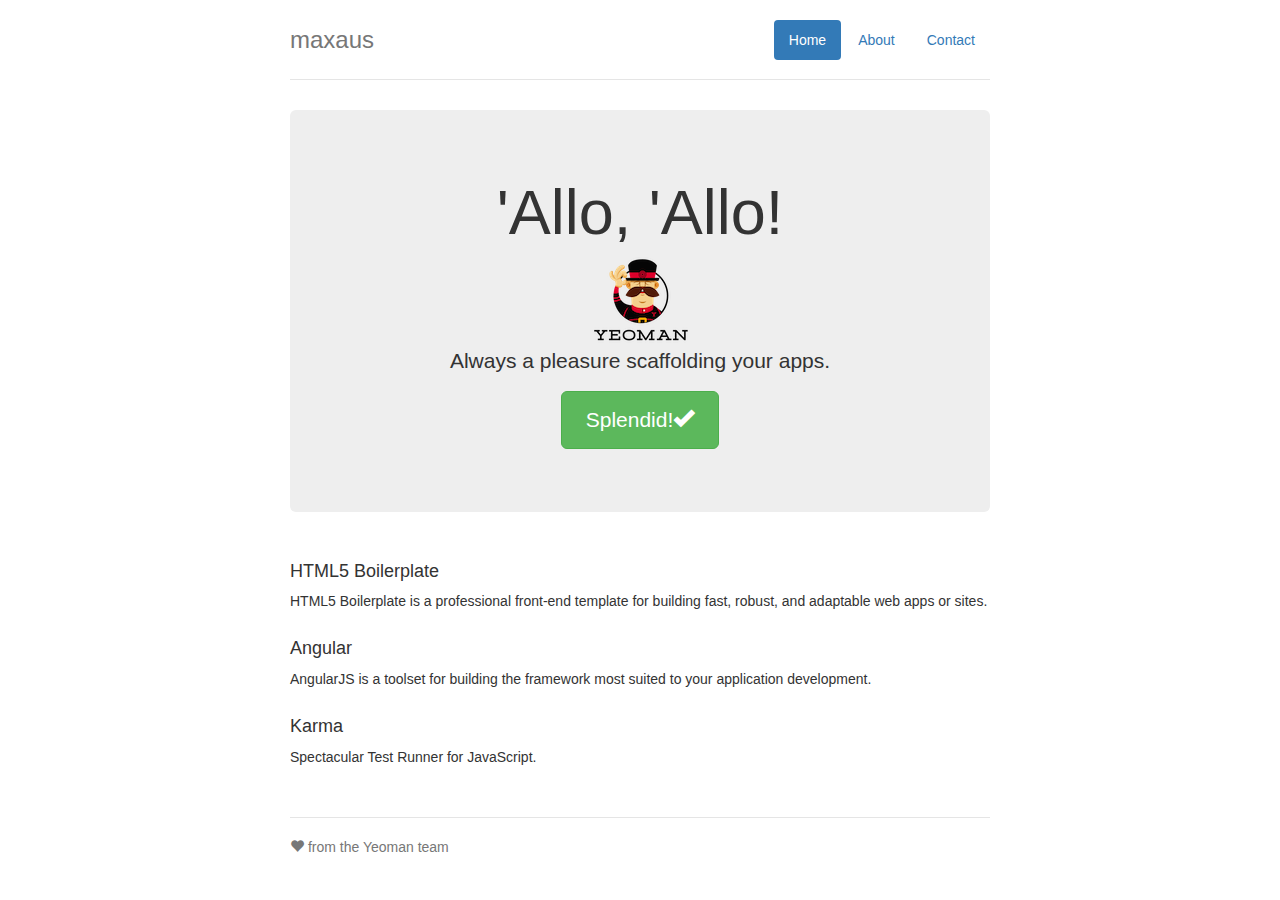
==== index.html @ c408861a "added generated files" ====
<!doctype html> <html class="no-js"> <head> <meta charset="utf-8"> <title></title> <meta name="description" content=""> <meta name="viewport" content="width=device-width"> <!-- Place favicon.ico and apple-touch-icon.png in the root directory --> <link rel="stylesheet" href="styles/main.391aead0.css">  <body ng-app="maxausApp"> <!--[if lt IE 7]>
      <p class="browsehappy">You are using an <strong>outdated</strong> browser. Please <a href="http://browsehappy.com/">upgrade your browser</a> to improve your experience.</p>
    <![endif]--> <!-- Add your site or application content here --> <div class="container"> <div class="header"> <ul class="nav nav-pills pull-right"> <li class="active"><a ng-href="#">Home</a></li> <li><a ng-href="#/about">About</a></li> <li><a ng-href="#">Contact</a></li> </ul> <h3 class="text-muted">maxaus</h3> </div> <div ng-view=""></div> <div class="footer"> <p><span class="glyphicon glyphicon-heart"></span> from the Yeoman team</p> </div> </div> <!-- Google Analytics: change UA-XXXXX-X to be your site's ID --> <script>(function(i,s,o,g,r,a,m){i['GoogleAnalyticsObject']=r;i[r]=i[r]||function(){
       (i[r].q=i[r].q||[]).push(arguments)},i[r].l=1*new Date();a=s.createElement(o),
       m=s.getElementsByTagName(o)[0];a.async=1;a.src=g;m.parentNode.insertBefore(a,m)
       })(window,document,'script','//www.google-analytics.com/analytics.js','ga');

       ga('create', 'UA-XXXXX-X');
       ga('send', 'pageview');</script> <!--[if lt IE 9]>
    <script src="scripts/oldieshim.76f279db.js"></script>
    <![endif]--> <script src="scripts/vendor.f49a759f.js"></script> <script src="scripts/scripts.320e4c55.js"></script>
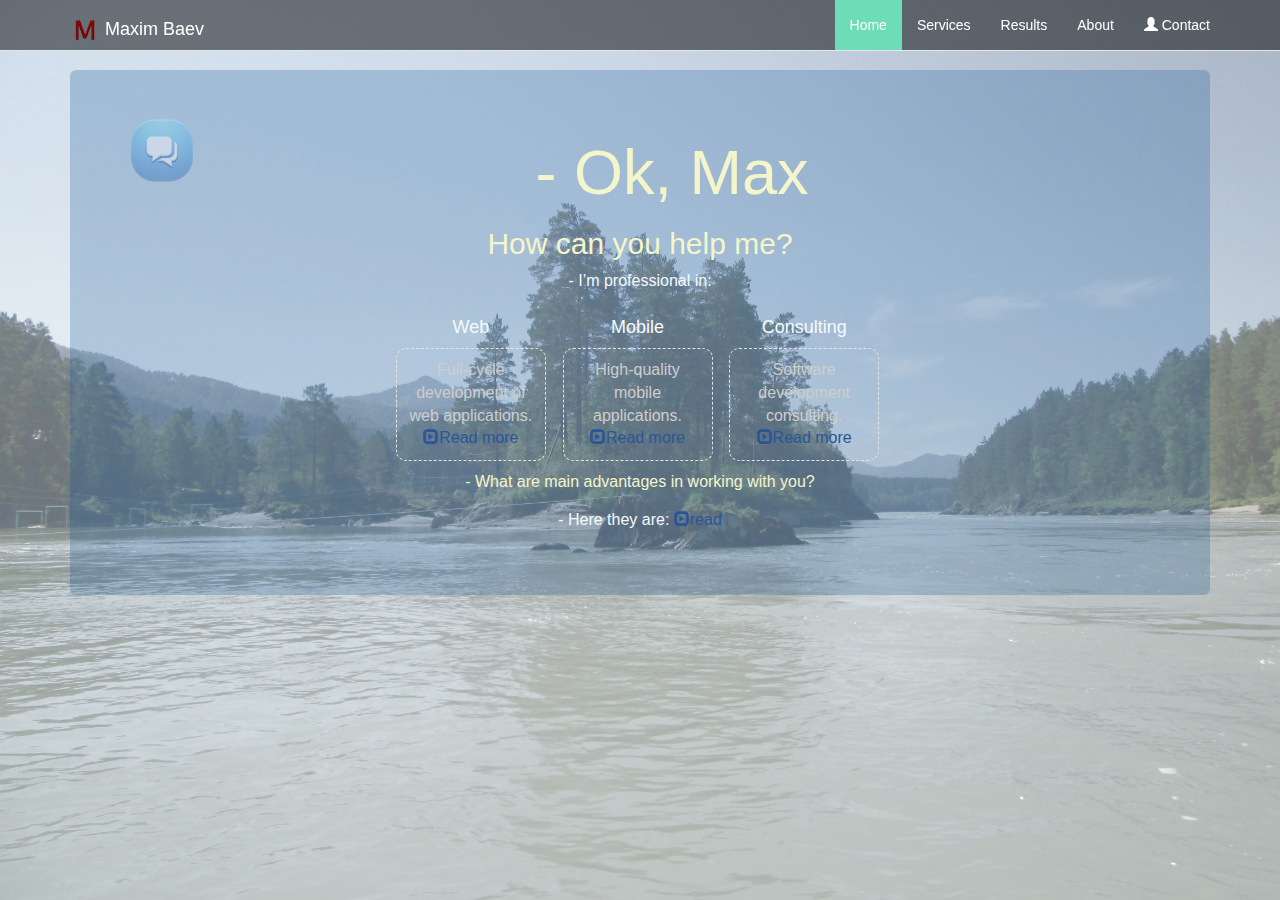
==== commit 32ada15d: "some basic content" ====
--- a/index.html
+++ b/index.html
@@ -1,6 +1,6 @@
-<!doctype html> <html class="no-js"> <head> <meta charset="utf-8"> <title></title> <meta name="description" content=""> <meta name="viewport" content="width=device-width"> <!-- Place favicon.ico and apple-touch-icon.png in the root directory --> <link rel="stylesheet" href="styles/main.391aead0.css">  <body ng-app="maxausApp"> <!--[if lt IE 7]>
+<!doctype html> <html class="no-js"> <head> <meta charset="utf-8"> <title>Maxim Baev</title> <meta name="description" content=""> <meta name="viewport" content="width=device-width"> <!-- Place favicon.ico and apple-touch-icon.png in the root directory --> <link rel="stylesheet" href="styles/main.49719df1.css">  <body ng-app="maxausApp"> <!--[if lt IE 7]>
       <p class="browsehappy">You are using an <strong>outdated</strong> browser. Please <a href="http://browsehappy.com/">upgrade your browser</a> to improve your experience.</p>
-    <![endif]--> <!-- Add your site or application content here --> <div class="container"> <div class="header"> <ul class="nav nav-pills pull-right"> <li class="active"><a ng-href="#">Home</a></li> <li><a ng-href="#/about">About</a></li> <li><a ng-href="#">Contact</a></li> </ul> <h3 class="text-muted">maxaus</h3> </div> <div ng-view=""></div> <div class="footer"> <p><span class="glyphicon glyphicon-heart"></span> from the Yeoman team</p> </div> </div> <!-- Google Analytics: change UA-XXXXX-X to be your site's ID --> <script>(function(i,s,o,g,r,a,m){i['GoogleAnalyticsObject']=r;i[r]=i[r]||function(){
+    <![endif]--> <div class="navbar navbar-default navbar-fixed-top" role="navigation"> <div class="container"> <div class="navbar-header"> <button type="button" class="navbar-toggle" data-toggle="collapse" data-target=".navbar-collapse"> <span class="sr-only">Toggle navigation</span> <span class="icon-bar"></span> <span class="icon-bar"></span> <span class="icon-bar"></span> </button> <a class="navbar-brand" ng-href="#/"><img src="../images/m-letter.732223c9.png" width="30" height="30" style="display: inline"> Maxim Baev</a> </div> <div class="navbar-collapse collapse"> <ul class="nav navbar-nav navbar-right"> <li id="home" class="active"><a ng-href="#/">Home</a></li> <li id="services"><a ng-href="#/services">Services</a></li> <li id="results"><a ng-href="#/results">Results</a></li> <li id="about"><a ng-href="#/about">About</a></li> <li id="contact"><a ng-href="#/contact"><span class="glyphicon glyphicon-user"></span> Contact</a></li> </ul> </div><!--/.nav-collapse --> </div> </div> <!-- Add your site or application content here --> <div class="container"> <div ng-view=""></div> </div> <!--<div class="footer">--> <!--<a href="http://angel.co/maxim-baev" target="_blank"><img src="../images/licon_angel.a1d959c3.png"/><span class="text-muted">Maxim Baev</span></a>&nbsp; &copy; 2015--> <!--</div>--> <!-- Google Analytics: change UA-XXXXX-X to be your site's ID --> <script>(function(i,s,o,g,r,a,m){i['GoogleAnalyticsObject']=r;i[r]=i[r]||function(){
        (i[r].q=i[r].q||[]).push(arguments)},i[r].l=1*new Date();a=s.createElement(o),
        m=s.getElementsByTagName(o)[0];a.async=1;a.src=g;m.parentNode.insertBefore(a,m)
        })(window,document,'script','//www.google-analytics.com/analytics.js','ga');
@@ -8,4 +8,4 @@
        ga('create', 'UA-XXXXX-X');
        ga('send', 'pageview');</script> <!--[if lt IE 9]>
     <script src="scripts/oldieshim.76f279db.js"></script>
-    <![endif]--> <script src="scripts/vendor.f49a759f.js"></script> <script src="scripts/scripts.320e4c55.js"></script>  +    <![endif]--> <script src="scripts/vendor.f49a759f.js"></script> <script src="scripts/scripts.7e775c8a.js"></script>  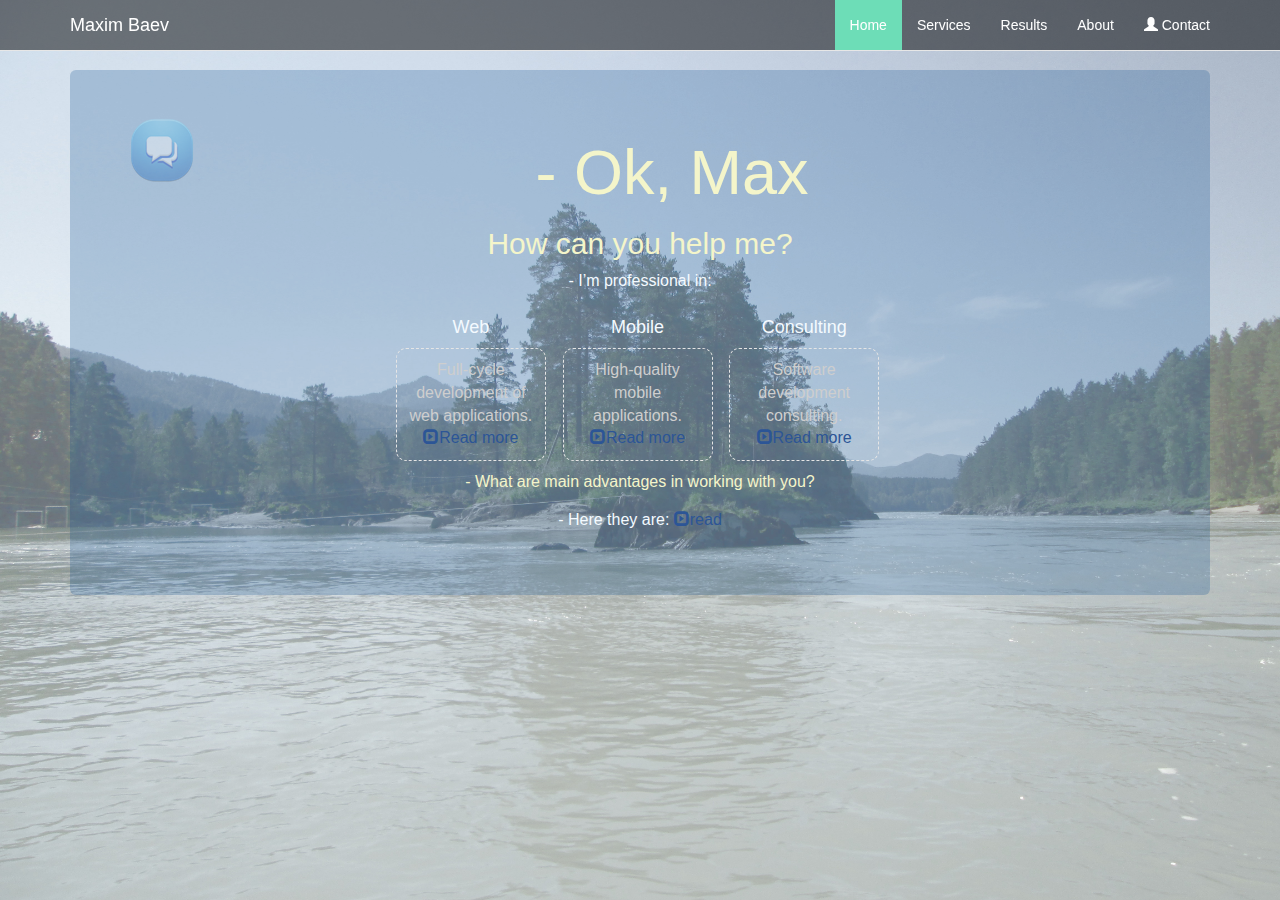
==== commit cdcc719d: "some basic content" ====
--- a/index.html
+++ b/index.html
@@ -1,6 +1,6 @@
 <!doctype html> <html class="no-js"> <head> <meta charset="utf-8"> <title>Maxim Baev</title> <meta name="description" content=""> <meta name="viewport" content="width=device-width"> <!-- Place favicon.ico and apple-touch-icon.png in the root directory --> <link rel="stylesheet" href="styles/main.49719df1.css">  <body ng-app="maxausApp"> <!--[if lt IE 7]>
       <p class="browsehappy">You are using an <strong>outdated</strong> browser. Please <a href="http://browsehappy.com/">upgrade your browser</a> to improve your experience.</p>
-    <![endif]--> <div class="navbar navbar-default navbar-fixed-top" role="navigation"> <div class="container"> <div class="navbar-header"> <button type="button" class="navbar-toggle" data-toggle="collapse" data-target=".navbar-collapse"> <span class="sr-only">Toggle navigation</span> <span class="icon-bar"></span> <span class="icon-bar"></span> <span class="icon-bar"></span> </button> <a class="navbar-brand" ng-href="#/"><img src="../images/m-letter.732223c9.png" width="30" height="30" style="display: inline"> Maxim Baev</a> </div> <div class="navbar-collapse collapse"> <ul class="nav navbar-nav navbar-right"> <li id="home" class="active"><a ng-href="#/">Home</a></li> <li id="services"><a ng-href="#/services">Services</a></li> <li id="results"><a ng-href="#/results">Results</a></li> <li id="about"><a ng-href="#/about">About</a></li> <li id="contact"><a ng-href="#/contact"><span class="glyphicon glyphicon-user"></span> Contact</a></li> </ul> </div><!--/.nav-collapse --> </div> </div> <!-- Add your site or application content here --> <div class="container"> <div ng-view=""></div> </div> <!--<div class="footer">--> <!--<a href="http://angel.co/maxim-baev" target="_blank"><img src="../images/licon_angel.a1d959c3.png"/><span class="text-muted">Maxim Baev</span></a>&nbsp; &copy; 2015--> <!--</div>--> <!-- Google Analytics: change UA-XXXXX-X to be your site's ID --> <script>(function(i,s,o,g,r,a,m){i['GoogleAnalyticsObject']=r;i[r]=i[r]||function(){
+    <![endif]--> <div class="navbar navbar-default navbar-fixed-top" role="navigation"> <div class="container"> <div class="navbar-header"> <button type="button" class="navbar-toggle" data-toggle="collapse" data-target=".navbar-collapse"> <span class="sr-only">Toggle navigation</span> <span class="icon-bar"></span> <span class="icon-bar"></span> <span class="icon-bar"></span> </button> <a class="navbar-brand" ng-href="#/">Maxim Baev</a> </div> <div class="navbar-collapse collapse"> <ul class="nav navbar-nav navbar-right"> <li id="home" class="active"><a ng-href="#/">Home</a></li> <li id="services"><a ng-href="#/services">Services</a></li> <li id="results"><a ng-href="#/results">Results</a></li> <li id="about"><a ng-href="#/about">About</a></li> <li id="contact"><a ng-href="#/contact"><span class="glyphicon glyphicon-user"></span> Contact</a></li> </ul> </div><!--/.nav-collapse --> </div> </div> <!-- Add your site or application content here --> <div class="container"> <div ng-view=""></div> </div> <!--<div class="footer">--> <!--<a href="http://angel.co/maxim-baev" target="_blank"><img src="../images/licon_angel.a1d959c3.png"/><span class="text-muted">Maxim Baev</span></a>&nbsp; &copy; 2015--> <!--</div>--> <!-- Google Analytics: change UA-XXXXX-X to be your site's ID --> <script>(function(i,s,o,g,r,a,m){i['GoogleAnalyticsObject']=r;i[r]=i[r]||function(){
        (i[r].q=i[r].q||[]).push(arguments)},i[r].l=1*new Date();a=s.createElement(o),
        m=s.getElementsByTagName(o)[0];a.async=1;a.src=g;m.parentNode.insertBefore(a,m)
        })(window,document,'script','//www.google-analytics.com/analytics.js','ga');
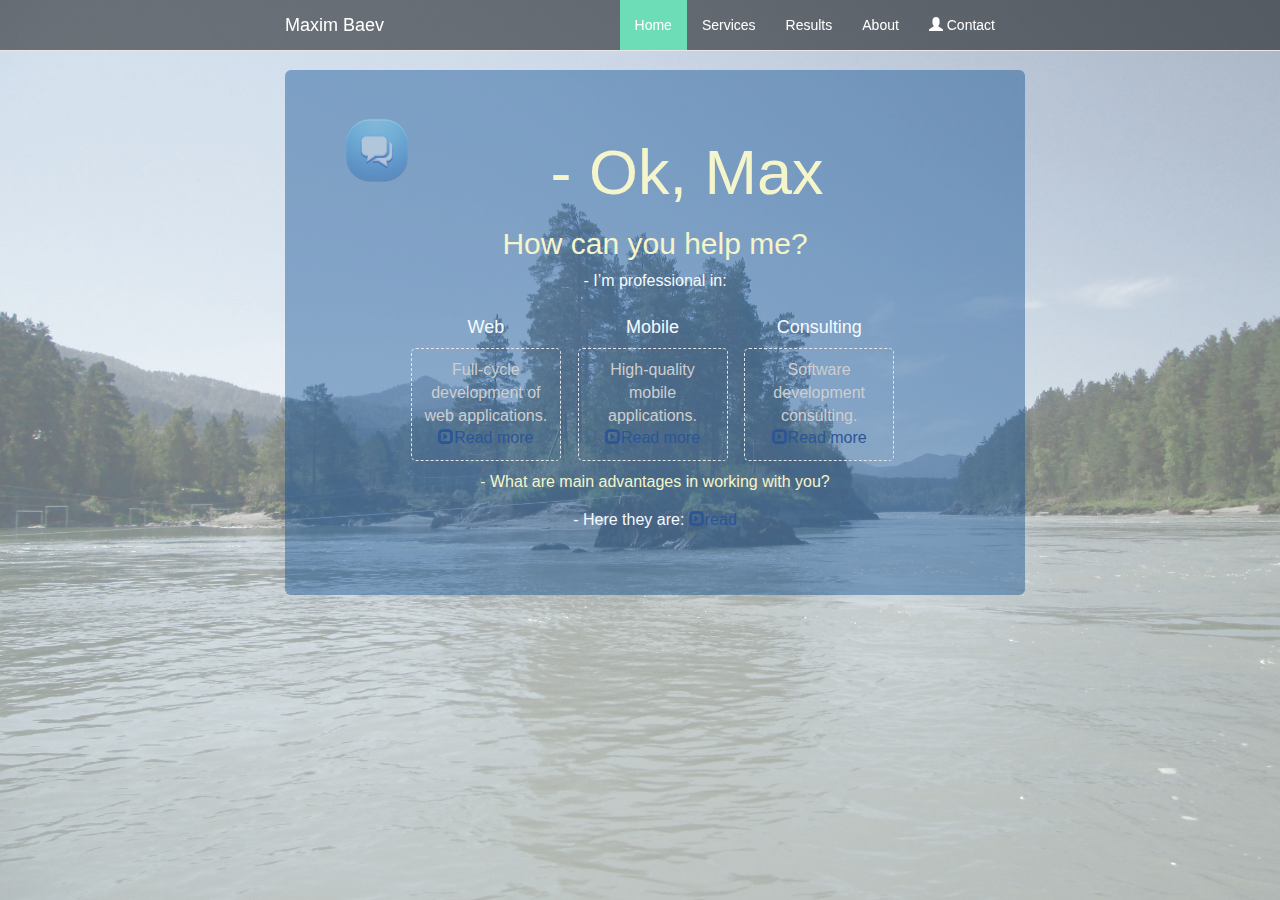
==== commit dcfb13ee: "Updated portfolio, about and contact sections." ====
--- a/index.html
+++ b/index.html
@@ -1,4 +1,4 @@
-<!doctype html> <html class="no-js"> <head> <meta charset="utf-8"> <title>Maxim Baev</title> <meta name="description" content=""> <meta name="viewport" content="width=device-width"> <!-- Place favicon.ico and apple-touch-icon.png in the root directory --> <link rel="stylesheet" href="styles/main.49719df1.css">  <body ng-app="maxausApp"> <!--[if lt IE 7]>
+<!doctype html> <html class="no-js"> <head> <meta charset="utf-8"> <title>Maxim Baev</title> <meta name="description" content=""> <meta name="viewport" content="width=device-width"> <!-- Place favicon.ico and apple-touch-icon.png in the root directory --> <link rel="stylesheet" href="styles/vendor.a3f8d760.css"> <link rel="stylesheet" href="styles/main.0761ff46.css">  <body ng-app="maxausApp"> <!--[if lt IE 7]>
       <p class="browsehappy">You are using an <strong>outdated</strong> browser. Please <a href="http://browsehappy.com/">upgrade your browser</a> to improve your experience.</p>
     <![endif]--> <div class="navbar navbar-default navbar-fixed-top" role="navigation"> <div class="container"> <div class="navbar-header"> <button type="button" class="navbar-toggle" data-toggle="collapse" data-target=".navbar-collapse"> <span class="sr-only">Toggle navigation</span> <span class="icon-bar"></span> <span class="icon-bar"></span> <span class="icon-bar"></span> </button> <a class="navbar-brand" ng-href="#/">Maxim Baev</a> </div> <div class="navbar-collapse collapse"> <ul class="nav navbar-nav navbar-right"> <li id="home" class="active"><a ng-href="#/">Home</a></li> <li id="services"><a ng-href="#/services">Services</a></li> <li id="results"><a ng-href="#/results">Results</a></li> <li id="about"><a ng-href="#/about">About</a></li> <li id="contact"><a ng-href="#/contact"><span class="glyphicon glyphicon-user"></span> Contact</a></li> </ul> </div><!--/.nav-collapse --> </div> </div> <!-- Add your site or application content here --> <div class="container"> <div ng-view=""></div> </div> <!--<div class="footer">--> <!--<a href="http://angel.co/maxim-baev" target="_blank"><img src="../images/licon_angel.a1d959c3.png"/><span class="text-muted">Maxim Baev</span></a>&nbsp; &copy; 2015--> <!--</div>--> <!-- Google Analytics: change UA-XXXXX-X to be your site's ID --> <script>(function(i,s,o,g,r,a,m){i['GoogleAnalyticsObject']=r;i[r]=i[r]||function(){
        (i[r].q=i[r].q||[]).push(arguments)},i[r].l=1*new Date();a=s.createElement(o),
@@ -8,4 +8,4 @@
        ga('create', 'UA-XXXXX-X');
        ga('send', 'pageview');</script> <!--[if lt IE 9]>
     <script src="scripts/oldieshim.76f279db.js"></script>
-    <![endif]--> <script src="scripts/vendor.f49a759f.js"></script> <script src="scripts/scripts.7e775c8a.js"></script>  +    <![endif]--> <script src="scripts/vendor.223acf9c.js"></script> <script src="scripts/scripts.927d87ab.js"></script>  --- a/styles/vendor.a3f8d760.css
+++ b/styles/vendor.a3f8d760.css
@@ -0,0 +1 @@
+input[type=range]{width:300px}ul[rn-carousel]{overflow:hidden;padding:0;white-space:nowrap;position:relative;-webkit-perspective:1000px;-ms-perspective:1000px;perspective:1000px;-ms-touch-action:pan-y;touch-action:pan-y}ul[rn-carousel]>li{color:#000;-webkit-backface-visibility:hidden;-ms-backface-visibility:hidden;backface-visibility:hidden;overflow:visible;vertical-align:top;position:absolute;left:0;right:0;white-space:normal;padding:0;margin:0;list-style-type:none;width:100%;height:100%;display:inline-block}ul[rn-carousel-buffered]>li{display:none}ul[rn-carousel-transition=hexagon]{overflow:visible}div.rn-carousel-indicator span{cursor:pointer;color:#666}div.rn-carousel-indicator span.active{color:#fff}.rn-carousel-control{-webkit-transition:opacity .2s ease-out;transition:opacity .2s ease-out;font-size:2rem;position:absolute;top:40%;opacity:.75;cursor:pointer}.rn-carousel-control:hover{opacity:1}.rn-carousel-control.rn-carousel-control-prev{left:.5em}.rn-carousel-control.rn-carousel-control-prev:before{content:"<"}.rn-carousel-control.rn-carousel-control-next{right:.5em}.rn-carousel-control.rn-carousel-control-next:before{content:">"}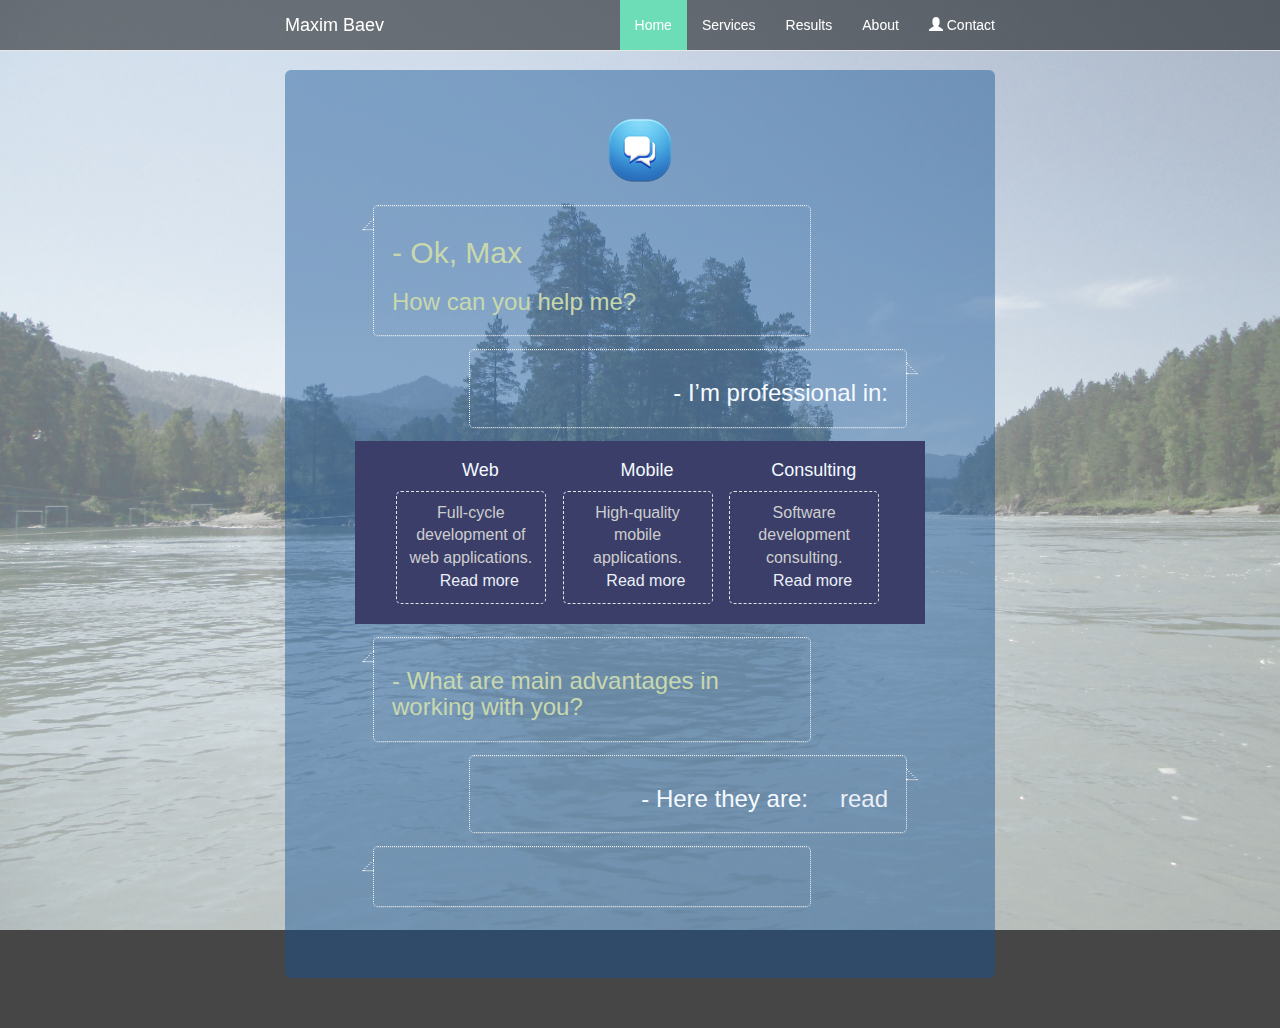
==== commit 8cc5cb25: "Updated pages and styles" ====
--- a/index.html
+++ b/index.html
@@ -1,4 +1,4 @@
-<!doctype html> <html class="no-js"> <head> <meta charset="utf-8"> <title>Maxim Baev</title> <meta name="description" content=""> <meta name="viewport" content="width=device-width"> <!-- Place favicon.ico and apple-touch-icon.png in the root directory --> <link rel="stylesheet" href="styles/vendor.a3f8d760.css"> <link rel="stylesheet" href="styles/main.0761ff46.css">  <body ng-app="maxausApp"> <!--[if lt IE 7]>
+<!doctype html> <html class="no-js"> <head> <meta charset="utf-8"> <title>Maxim Baev</title> <meta name="description" content=""> <meta name="viewport" content="width=device-width"> <!-- Place favicon.ico and apple-touch-icon.png in the root directory --> <link rel="stylesheet" href="styles/vendor.1ab8ddcb.css"> <link rel="stylesheet" href="styles/main.ff2bc9b8.css">  <body ng-app="maxausApp"> <!--[if lt IE 7]>
       <p class="browsehappy">You are using an <strong>outdated</strong> browser. Please <a href="http://browsehappy.com/">upgrade your browser</a> to improve your experience.</p>
     <![endif]--> <div class="navbar navbar-default navbar-fixed-top" role="navigation"> <div class="container"> <div class="navbar-header"> <button type="button" class="navbar-toggle" data-toggle="collapse" data-target=".navbar-collapse"> <span class="sr-only">Toggle navigation</span> <span class="icon-bar"></span> <span class="icon-bar"></span> <span class="icon-bar"></span> </button> <a class="navbar-brand" ng-href="#/">Maxim Baev</a> </div> <div class="navbar-collapse collapse"> <ul class="nav navbar-nav navbar-right"> <li id="home" class="active"><a ng-href="#/">Home</a></li> <li id="services"><a ng-href="#/services">Services</a></li> <li id="results"><a ng-href="#/results">Results</a></li> <li id="about"><a ng-href="#/about">About</a></li> <li id="contact"><a ng-href="#/contact"><span class="glyphicon glyphicon-user"></span> Contact</a></li> </ul> </div><!--/.nav-collapse --> </div> </div> <!-- Add your site or application content here --> <div class="container"> <div ng-view=""></div> </div> <!--<div class="footer">--> <!--<a href="http://angel.co/maxim-baev" target="_blank"><img src="../images/licon_angel.a1d959c3.png"/><span class="text-muted">Maxim Baev</span></a>&nbsp; &copy; 2015--> <!--</div>--> <!-- Google Analytics: change UA-XXXXX-X to be your site's ID --> <script>(function(i,s,o,g,r,a,m){i['GoogleAnalyticsObject']=r;i[r]=i[r]||function(){
        (i[r].q=i[r].q||[]).push(arguments)},i[r].l=1*new Date();a=s.createElement(o),
@@ -8,4 +8,4 @@
        ga('create', 'UA-XXXXX-X');
        ga('send', 'pageview');</script> <!--[if lt IE 9]>
     <script src="scripts/oldieshim.76f279db.js"></script>
-    <![endif]--> <script src="scripts/vendor.223acf9c.js"></script> <script src="scripts/scripts.927d87ab.js"></script>  +    <![endif]--> <script src="scripts/vendor.223acf9c.js"></script> <script src="scripts/scripts.22e98f0e.js"></script>  --- a/styles/vendor.1ab8ddcb.css
+++ b/styles/vendor.1ab8ddcb.css
@@ -0,0 +1,4 @@
+input[type=range]{width:300px}ul[rn-carousel]{overflow:hidden;padding:0;white-space:nowrap;position:relative;-webkit-perspective:1000px;-ms-perspective:1000px;perspective:1000px;-ms-touch-action:pan-y;touch-action:pan-y}ul[rn-carousel]>li{color:#000;-webkit-backface-visibility:hidden;-ms-backface-visibility:hidden;backface-visibility:hidden;overflow:visible;vertical-align:top;position:absolute;left:0;right:0;white-space:normal;padding:0;margin:0;list-style-type:none;width:100%;height:100%;display:inline-block}ul[rn-carousel-buffered]>li{display:none}ul[rn-carousel-transition=hexagon]{overflow:visible}div.rn-carousel-indicator span{cursor:pointer;color:#666}div.rn-carousel-indicator span.active{color:#fff}.rn-carousel-control{-webkit-transition:opacity .2s ease-out;transition:opacity .2s ease-out;font-size:2rem;position:absolute;top:40%;opacity:.75;cursor:pointer}.rn-carousel-control:hover{opacity:1}.rn-carousel-control.rn-carousel-control-prev{left:.5em}.rn-carousel-control.rn-carousel-control-prev:before{content:"<"}.rn-carousel-control.rn-carousel-control-next{right:.5em}.rn-carousel-control.rn-carousel-control-next:before{content:">"}/*!
+ *  Font Awesome 4.3.0 by @davegandy - http://fontawesome.io - @fontawesome
+ *  License - http://fontawesome.io/license (Font: SIL OFL 1.1, CSS: MIT License)
+ */@font-face{font-family:FontAwesome;src:url(../fonts/fontawesome-webfont.eot?v=4.3.0);src:url(../fonts/fontawesome-webfont.eot?#iefix&v=4.3.0) format('embedded-opentype'),url(../fonts/fontawesome-webfont.woff2?v=4.3.0) format('woff2'),url(../fonts/fontawesome-webfont.woff?v=4.3.0) format('woff'),url(../fonts/fontawesome-webfont.ttf?v=4.3.0) format('truetype'),url(../fonts/fontawesome-webfont.svg?v=4.3.0#fontawesomeregular) format('svg');font-weight:400;font-style:normal}.fa{display:inline-block;font:normal normal normal 14px/1 FontAwesome;font-size:inherit;text-rendering:auto;-webkit-font-smoothing:antialiased;-moz-osx-font-smoothing:grayscale;transform:translate(0,0)}.fa-lg{font-size:1.33333333em;line-height:.75em;vertical-align:-15%}.fa-2x{font-size:2em}.fa-3x{font-size:3em}.fa-4x{font-size:4em}.fa-5x{font-size:5em}.fa-fw{width:1.28571429em;text-align:center}.fa-ul{padding-left:0;margin-left:2.14285714em;list-style-type:none}.fa-ul>li{position:relative}.fa-li{position:absolute;left:-2.14285714em;width:2.14285714em;top:.14285714em;text-align:center}.fa-li.fa-lg{left:-1.85714286em}.fa-border{padding:.2em .25em .15em;border:solid .08em #eee;border-radius:.1em}.pull-right{float:right}.pull-left{float:left}.fa.pull-left{margin-right:.3em}.fa.pull-right{margin-left:.3em}.fa-spin{-webkit-animation:fa-spin 2s infinite linear;animation:fa-spin 2s infinite linear}.fa-pulse{-webkit-animation:fa-spin 1s infinite steps(8);animation:fa-spin 1s infinite steps(8)}@-webkit-keyframes fa-spin{0%{-webkit-transform:rotate(0deg);transform:rotate(0deg)}100%{-webkit-transform:rotate(359deg);transform:rotate(359deg)}}@keyframes fa-spin{0%{-webkit-transform:rotate(0deg);transform:rotate(0deg)}100%{-webkit-transform:rotate(359deg);transform:rotate(359deg)}}.fa-rotate-90{filter:progid:DXImageTransform.Microsoft.BasicImage(rotation=1);-webkit-transform:rotate(90deg);-ms-transform:rotate(90deg);transform:rotate(90deg)}.fa-rotate-180{filter:progid:DXImageTransform.Microsoft.BasicImage(rotation=2);-webkit-transform:rotate(180deg);-ms-transform:rotate(180deg);transform:rotate(180deg)}.fa-rotate-270{filter:progid:DXImageTransform.Microsoft.BasicImage(rotation=3);-webkit-transform:rotate(270deg);-ms-transform:rotate(270deg);transform:rotate(270deg)}.fa-flip-horizontal{filter:progid:DXImageTransform.Microsoft.BasicImage(rotation=0, mirror=1);-webkit-transform:scale(-1,1);-ms-transform:scale(-1,1);transform:scale(-1,1)}.fa-flip-vertical{filter:progid:DXImageTransform.Microsoft.BasicImage(rotation=2, mirror=1);-webkit-transform:scale(1,-1);-ms-transform:scale(1,-1);transform:scale(1,-1)}:root .fa-flip-horizontal,:root .fa-flip-vertical,:root .fa-rotate-180,:root .fa-rotate-270,:root .fa-rotate-90{filter:none}.fa-stack{position:relative;display:inline-block;width:2em;height:2em;line-height:2em;vertical-align:middle}.fa-stack-1x,.fa-stack-2x{position:absolute;left:0;width:100%;text-align:center}.fa-stack-1x{line-height:inherit}.fa-stack-2x{font-size:2em}.fa-inverse{color:#fff}.fa-glass:before{content:"\f000"}.fa-music:before{content:"\f001"}.fa-search:before{content:"\f002"}.fa-envelope-o:before{content:"\f003"}.fa-heart:before{content:"\f004"}.fa-star:before{content:"\f005"}.fa-star-o:before{content:"\f006"}.fa-user:before{content:"\f007"}.fa-film:before{content:"\f008"}.fa-th-large:before{content:"\f009"}.fa-th:before{content:"\f00a"}.fa-th-list:before{content:"\f00b"}.fa-check:before{content:"\f00c"}.fa-close:before,.fa-remove:before,.fa-times:before{content:"\f00d"}.fa-search-plus:before{content:"\f00e"}.fa-search-minus:before{content:"\f010"}.fa-power-off:before{content:"\f011"}.fa-signal:before{content:"\f012"}.fa-cog:before,.fa-gear:before{content:"\f013"}.fa-trash-o:before{content:"\f014"}.fa-home:before{content:"\f015"}.fa-file-o:before{content:"\f016"}.fa-clock-o:before{content:"\f017"}.fa-road:before{content:"\f018"}.fa-download:before{content:"\f019"}.fa-arrow-circle-o-down:before{content:"\f01a"}.fa-arrow-circle-o-up:before{content:"\f01b"}.fa-inbox:before{content:"\f01c"}.fa-play-circle-o:before{content:"\f01d"}.fa-repeat:before,.fa-rotate-right:before{content:"\f01e"}.fa-refresh:before{content:"\f021"}.fa-list-alt:before{content:"\f022"}.fa-lock:before{content:"\f023"}.fa-flag:before{content:"\f024"}.fa-headphones:before{content:"\f025"}.fa-volume-off:before{content:"\f026"}.fa-volume-down:before{content:"\f027"}.fa-volume-up:before{content:"\f028"}.fa-qrcode:before{content:"\f029"}.fa-barcode:before{content:"\f02a"}.fa-tag:before{content:"\f02b"}.fa-tags:before{content:"\f02c"}.fa-book:before{content:"\f02d"}.fa-bookmark:before{content:"\f02e"}.fa-print:before{content:"\f02f"}.fa-camera:before{content:"\f030"}.fa-font:before{content:"\f031"}.fa-bold:before{content:"\f032"}.fa-italic:before{content:"\f033"}.fa-text-height:before{content:"\f034"}.fa-text-width:before{content:"\f035"}.fa-align-left:before{content:"\f036"}.fa-align-center:before{content:"\f037"}.fa-align-right:before{content:"\f038"}.fa-align-justify:before{content:"\f039"}.fa-list:before{content:"\f03a"}.fa-dedent:before,.fa-outdent:before{content:"\f03b"}.fa-indent:before{content:"\f03c"}.fa-video-camera:before{content:"\f03d"}.fa-image:before,.fa-photo:before,.fa-picture-o:before{content:"\f03e"}.fa-pencil:before{content:"\f040"}.fa-map-marker:before{content:"\f041"}.fa-adjust:before{content:"\f042"}.fa-tint:before{content:"\f043"}.fa-edit:before,.fa-pencil-square-o:before{content:"\f044"}.fa-share-square-o:before{content:"\f045"}.fa-check-square-o:before{content:"\f046"}.fa-arrows:before{content:"\f047"}.fa-step-backward:before{content:"\f048"}.fa-fast-backward:before{content:"\f049"}.fa-backward:before{content:"\f04a"}.fa-play:before{content:"\f04b"}.fa-pause:before{content:"\f04c"}.fa-stop:before{content:"\f04d"}.fa-forward:before{content:"\f04e"}.fa-fast-forward:before{content:"\f050"}.fa-step-forward:before{content:"\f051"}.fa-eject:before{content:"\f052"}.fa-chevron-left:before{content:"\f053"}.fa-chevron-right:before{content:"\f054"}.fa-plus-circle:before{content:"\f055"}.fa-minus-circle:before{content:"\f056"}.fa-times-circle:before{content:"\f057"}.fa-check-circle:before{content:"\f058"}.fa-question-circle:before{content:"\f059"}.fa-info-circle:before{content:"\f05a"}.fa-crosshairs:before{content:"\f05b"}.fa-times-circle-o:before{content:"\f05c"}.fa-check-circle-o:before{content:"\f05d"}.fa-ban:before{content:"\f05e"}.fa-arrow-left:before{content:"\f060"}.fa-arrow-right:before{content:"\f061"}.fa-arrow-up:before{content:"\f062"}.fa-arrow-down:before{content:"\f063"}.fa-mail-forward:before,.fa-share:before{content:"\f064"}.fa-expand:before{content:"\f065"}.fa-compress:before{content:"\f066"}.fa-plus:before{content:"\f067"}.fa-minus:before{content:"\f068"}.fa-asterisk:before{content:"\f069"}.fa-exclamation-circle:before{content:"\f06a"}.fa-gift:before{content:"\f06b"}.fa-leaf:before{content:"\f06c"}.fa-fire:before{content:"\f06d"}.fa-eye:before{content:"\f06e"}.fa-eye-slash:before{content:"\f070"}.fa-exclamation-triangle:before,.fa-warning:before{content:"\f071"}.fa-plane:before{content:"\f072"}.fa-calendar:before{content:"\f073"}.fa-random:before{content:"\f074"}.fa-comment:before{content:"\f075"}.fa-magnet:before{content:"\f076"}.fa-chevron-up:before{content:"\f077"}.fa-chevron-down:before{content:"\f078"}.fa-retweet:before{content:"\f079"}.fa-shopping-cart:before{content:"\f07a"}.fa-folder:before{content:"\f07b"}.fa-folder-open:before{content:"\f07c"}.fa-arrows-v:before{content:"\f07d"}.fa-arrows-h:before{content:"\f07e"}.fa-bar-chart-o:before,.fa-bar-chart:before{content:"\f080"}.fa-twitter-square:before{content:"\f081"}.fa-facebook-square:before{content:"\f082"}.fa-camera-retro:before{content:"\f083"}.fa-key:before{content:"\f084"}.fa-cogs:before,.fa-gears:before{content:"\f085"}.fa-comments:before{content:"\f086"}.fa-thumbs-o-up:before{content:"\f087"}.fa-thumbs-o-down:before{content:"\f088"}.fa-star-half:before{content:"\f089"}.fa-heart-o:before{content:"\f08a"}.fa-sign-out:before{content:"\f08b"}.fa-linkedin-square:before{content:"\f08c"}.fa-thumb-tack:before{content:"\f08d"}.fa-external-link:before{content:"\f08e"}.fa-sign-in:before{content:"\f090"}.fa-trophy:before{content:"\f091"}.fa-github-square:before{content:"\f092"}.fa-upload:before{content:"\f093"}.fa-lemon-o:before{content:"\f094"}.fa-phone:before{content:"\f095"}.fa-square-o:before{content:"\f096"}.fa-bookmark-o:before{content:"\f097"}.fa-phone-square:before{content:"\f098"}.fa-twitter:before{content:"\f099"}.fa-facebook-f:before,.fa-facebook:before{content:"\f09a"}.fa-github:before{content:"\f09b"}.fa-unlock:before{content:"\f09c"}.fa-credit-card:before{content:"\f09d"}.fa-rss:before{content:"\f09e"}.fa-hdd-o:before{content:"\f0a0"}.fa-bullhorn:before{content:"\f0a1"}.fa-bell:before{content:"\f0f3"}.fa-certificate:before{content:"\f0a3"}.fa-hand-o-right:before{content:"\f0a4"}.fa-hand-o-left:before{content:"\f0a5"}.fa-hand-o-up:before{content:"\f0a6"}.fa-hand-o-down:before{content:"\f0a7"}.fa-arrow-circle-left:before{content:"\f0a8"}.fa-arrow-circle-right:before{content:"\f0a9"}.fa-arrow-circle-up:before{content:"\f0aa"}.fa-arrow-circle-down:before{content:"\f0ab"}.fa-globe:before{content:"\f0ac"}.fa-wrench:before{content:"\f0ad"}.fa-tasks:before{content:"\f0ae"}.fa-filter:before{content:"\f0b0"}.fa-briefcase:before{content:"\f0b1"}.fa-arrows-alt:before{content:"\f0b2"}.fa-group:before,.fa-users:before{content:"\f0c0"}.fa-chain:before,.fa-link:before{content:"\f0c1"}.fa-cloud:before{content:"\f0c2"}.fa-flask:before{content:"\f0c3"}.fa-cut:before,.fa-scissors:before{content:"\f0c4"}.fa-copy:before,.fa-files-o:before{content:"\f0c5"}.fa-paperclip:before{content:"\f0c6"}.fa-floppy-o:before,.fa-save:before{content:"\f0c7"}.fa-square:before{content:"\f0c8"}.fa-bars:before,.fa-navicon:before,.fa-reorder:before{content:"\f0c9"}.fa-list-ul:before{content:"\f0ca"}.fa-list-ol:before{content:"\f0cb"}.fa-strikethrough:before{content:"\f0cc"}.fa-underline:before{content:"\f0cd"}.fa-table:before{content:"\f0ce"}.fa-magic:before{content:"\f0d0"}.fa-truck:before{content:"\f0d1"}.fa-pinterest:before{content:"\f0d2"}.fa-pinterest-square:before{content:"\f0d3"}.fa-google-plus-square:before{content:"\f0d4"}.fa-google-plus:before{content:"\f0d5"}.fa-money:before{content:"\f0d6"}.fa-caret-down:before{content:"\f0d7"}.fa-caret-up:before{content:"\f0d8"}.fa-caret-left:before{content:"\f0d9"}.fa-caret-right:before{content:"\f0da"}.fa-columns:before{content:"\f0db"}.fa-sort:before,.fa-unsorted:before{content:"\f0dc"}.fa-sort-desc:before,.fa-sort-down:before{content:"\f0dd"}.fa-sort-asc:before,.fa-sort-up:before{content:"\f0de"}.fa-envelope:before{content:"\f0e0"}.fa-linkedin:before{content:"\f0e1"}.fa-rotate-left:before,.fa-undo:before{content:"\f0e2"}.fa-gavel:before,.fa-legal:before{content:"\f0e3"}.fa-dashboard:before,.fa-tachometer:before{content:"\f0e4"}.fa-comment-o:before{content:"\f0e5"}.fa-comments-o:before{content:"\f0e6"}.fa-bolt:before,.fa-flash:before{content:"\f0e7"}.fa-sitemap:before{content:"\f0e8"}.fa-umbrella:before{content:"\f0e9"}.fa-clipboard:before,.fa-paste:before{content:"\f0ea"}.fa-lightbulb-o:before{content:"\f0eb"}.fa-exchange:before{content:"\f0ec"}.fa-cloud-download:before{content:"\f0ed"}.fa-cloud-upload:before{content:"\f0ee"}.fa-user-md:before{content:"\f0f0"}.fa-stethoscope:before{content:"\f0f1"}.fa-suitcase:before{content:"\f0f2"}.fa-bell-o:before{content:"\f0a2"}.fa-coffee:before{content:"\f0f4"}.fa-cutlery:before{content:"\f0f5"}.fa-file-text-o:before{content:"\f0f6"}.fa-building-o:before{content:"\f0f7"}.fa-hospital-o:before{content:"\f0f8"}.fa-ambulance:before{content:"\f0f9"}.fa-medkit:before{content:"\f0fa"}.fa-fighter-jet:before{content:"\f0fb"}.fa-beer:before{content:"\f0fc"}.fa-h-square:before{content:"\f0fd"}.fa-plus-square:before{content:"\f0fe"}.fa-angle-double-left:before{content:"\f100"}.fa-angle-double-right:before{content:"\f101"}.fa-angle-double-up:before{content:"\f102"}.fa-angle-double-down:before{content:"\f103"}.fa-angle-left:before{content:"\f104"}.fa-angle-right:before{content:"\f105"}.fa-angle-up:before{content:"\f106"}.fa-angle-down:before{content:"\f107"}.fa-desktop:before{content:"\f108"}.fa-laptop:before{content:"\f109"}.fa-tablet:before{content:"\f10a"}.fa-mobile-phone:before,.fa-mobile:before{content:"\f10b"}.fa-circle-o:before{content:"\f10c"}.fa-quote-left:before{content:"\f10d"}.fa-quote-right:before{content:"\f10e"}.fa-spinner:before{content:"\f110"}.fa-circle:before{content:"\f111"}.fa-mail-reply:before,.fa-reply:before{content:"\f112"}.fa-github-alt:before{content:"\f113"}.fa-folder-o:before{content:"\f114"}.fa-folder-open-o:before{content:"\f115"}.fa-smile-o:before{content:"\f118"}.fa-frown-o:before{content:"\f119"}.fa-meh-o:before{content:"\f11a"}.fa-gamepad:before{content:"\f11b"}.fa-keyboard-o:before{content:"\f11c"}.fa-flag-o:before{content:"\f11d"}.fa-flag-checkered:before{content:"\f11e"}.fa-terminal:before{content:"\f120"}.fa-code:before{content:"\f121"}.fa-mail-reply-all:before,.fa-reply-all:before{content:"\f122"}.fa-star-half-empty:before,.fa-star-half-full:before,.fa-star-half-o:before{content:"\f123"}.fa-location-arrow:before{content:"\f124"}.fa-crop:before{content:"\f125"}.fa-code-fork:before{content:"\f126"}.fa-chain-broken:before,.fa-unlink:before{content:"\f127"}.fa-question:before{content:"\f128"}.fa-info:before{content:"\f129"}.fa-exclamation:before{content:"\f12a"}.fa-superscript:before{content:"\f12b"}.fa-subscript:before{content:"\f12c"}.fa-eraser:before{content:"\f12d"}.fa-puzzle-piece:before{content:"\f12e"}.fa-microphone:before{content:"\f130"}.fa-microphone-slash:before{content:"\f131"}.fa-shield:before{content:"\f132"}.fa-calendar-o:before{content:"\f133"}.fa-fire-extinguisher:before{content:"\f134"}.fa-rocket:before{content:"\f135"}.fa-maxcdn:before{content:"\f136"}.fa-chevron-circle-left:before{content:"\f137"}.fa-chevron-circle-right:before{content:"\f138"}.fa-chevron-circle-up:before{content:"\f139"}.fa-chevron-circle-down:before{content:"\f13a"}.fa-html5:before{content:"\f13b"}.fa-css3:before{content:"\f13c"}.fa-anchor:before{content:"\f13d"}.fa-unlock-alt:before{content:"\f13e"}.fa-bullseye:before{content:"\f140"}.fa-ellipsis-h:before{content:"\f141"}.fa-ellipsis-v:before{content:"\f142"}.fa-rss-square:before{content:"\f143"}.fa-play-circle:before{content:"\f144"}.fa-ticket:before{content:"\f145"}.fa-minus-square:before{content:"\f146"}.fa-minus-square-o:before{content:"\f147"}.fa-level-up:before{content:"\f148"}.fa-level-down:before{content:"\f149"}.fa-check-square:before{content:"\f14a"}.fa-pencil-square:before{content:"\f14b"}.fa-external-link-square:before{content:"\f14c"}.fa-share-square:before{content:"\f14d"}.fa-compass:before{content:"\f14e"}.fa-caret-square-o-down:before,.fa-toggle-down:before{content:"\f150"}.fa-caret-square-o-up:before,.fa-toggle-up:before{content:"\f151"}.fa-caret-square-o-right:before,.fa-toggle-right:before{content:"\f152"}.fa-eur:before,.fa-euro:before{content:"\f153"}.fa-gbp:before{content:"\f154"}.fa-dollar:before,.fa-usd:before{content:"\f155"}.fa-inr:before,.fa-rupee:before{content:"\f156"}.fa-cny:before,.fa-jpy:before,.fa-rmb:before,.fa-yen:before{content:"\f157"}.fa-rouble:before,.fa-rub:before,.fa-ruble:before{content:"\f158"}.fa-krw:before,.fa-won:before{content:"\f159"}.fa-bitcoin:before,.fa-btc:before{content:"\f15a"}.fa-file:before{content:"\f15b"}.fa-file-text:before{content:"\f15c"}.fa-sort-alpha-asc:before{content:"\f15d"}.fa-sort-alpha-desc:before{content:"\f15e"}.fa-sort-amount-asc:before{content:"\f160"}.fa-sort-amount-desc:before{content:"\f161"}.fa-sort-numeric-asc:before{content:"\f162"}.fa-sort-numeric-desc:before{content:"\f163"}.fa-thumbs-up:before{content:"\f164"}.fa-thumbs-down:before{content:"\f165"}.fa-youtube-square:before{content:"\f166"}.fa-youtube:before{content:"\f167"}.fa-xing:before{content:"\f168"}.fa-xing-square:before{content:"\f169"}.fa-youtube-play:before{content:"\f16a"}.fa-dropbox:before{content:"\f16b"}.fa-stack-overflow:before{content:"\f16c"}.fa-instagram:before{content:"\f16d"}.fa-flickr:before{content:"\f16e"}.fa-adn:before{content:"\f170"}.fa-bitbucket:before{content:"\f171"}.fa-bitbucket-square:before{content:"\f172"}.fa-tumblr:before{content:"\f173"}.fa-tumblr-square:before{content:"\f174"}.fa-long-arrow-down:before{content:"\f175"}.fa-long-arrow-up:before{content:"\f176"}.fa-long-arrow-left:before{content:"\f177"}.fa-long-arrow-right:before{content:"\f178"}.fa-apple:before{content:"\f179"}.fa-windows:before{content:"\f17a"}.fa-android:before{content:"\f17b"}.fa-linux:before{content:"\f17c"}.fa-dribbble:before{content:"\f17d"}.fa-skype:before{content:"\f17e"}.fa-foursquare:before{content:"\f180"}.fa-trello:before{content:"\f181"}.fa-female:before{content:"\f182"}.fa-male:before{content:"\f183"}.fa-gittip:before,.fa-gratipay:before{content:"\f184"}.fa-sun-o:before{content:"\f185"}.fa-moon-o:before{content:"\f186"}.fa-archive:before{content:"\f187"}.fa-bug:before{content:"\f188"}.fa-vk:before{content:"\f189"}.fa-weibo:before{content:"\f18a"}.fa-renren:before{content:"\f18b"}.fa-pagelines:before{content:"\f18c"}.fa-stack-exchange:before{content:"\f18d"}.fa-arrow-circle-o-right:before{content:"\f18e"}.fa-arrow-circle-o-left:before{content:"\f190"}.fa-caret-square-o-left:before,.fa-toggle-left:before{content:"\f191"}.fa-dot-circle-o:before{content:"\f192"}.fa-wheelchair:before{content:"\f193"}.fa-vimeo-square:before{content:"\f194"}.fa-try:before,.fa-turkish-lira:before{content:"\f195"}.fa-plus-square-o:before{content:"\f196"}.fa-space-shuttle:before{content:"\f197"}.fa-slack:before{content:"\f198"}.fa-envelope-square:before{content:"\f199"}.fa-wordpress:before{content:"\f19a"}.fa-openid:before{content:"\f19b"}.fa-bank:before,.fa-institution:before,.fa-university:before{content:"\f19c"}.fa-graduation-cap:before,.fa-mortar-board:before{content:"\f19d"}.fa-yahoo:before{content:"\f19e"}.fa-google:before{content:"\f1a0"}.fa-reddit:before{content:"\f1a1"}.fa-reddit-square:before{content:"\f1a2"}.fa-stumbleupon-circle:before{content:"\f1a3"}.fa-stumbleupon:before{content:"\f1a4"}.fa-delicious:before{content:"\f1a5"}.fa-digg:before{content:"\f1a6"}.fa-pied-piper:before{content:"\f1a7"}.fa-pied-piper-alt:before{content:"\f1a8"}.fa-drupal:before{content:"\f1a9"}.fa-joomla:before{content:"\f1aa"}.fa-language:before{content:"\f1ab"}.fa-fax:before{content:"\f1ac"}.fa-building:before{content:"\f1ad"}.fa-child:before{content:"\f1ae"}.fa-paw:before{content:"\f1b0"}.fa-spoon:before{content:"\f1b1"}.fa-cube:before{content:"\f1b2"}.fa-cubes:before{content:"\f1b3"}.fa-behance:before{content:"\f1b4"}.fa-behance-square:before{content:"\f1b5"}.fa-steam:before{content:"\f1b6"}.fa-steam-square:before{content:"\f1b7"}.fa-recycle:before{content:"\f1b8"}.fa-automobile:before,.fa-car:before{content:"\f1b9"}.fa-cab:before,.fa-taxi:before{content:"\f1ba"}.fa-tree:before{content:"\f1bb"}.fa-spotify:before{content:"\f1bc"}.fa-deviantart:before{content:"\f1bd"}.fa-soundcloud:before{content:"\f1be"}.fa-database:before{content:"\f1c0"}.fa-file-pdf-o:before{content:"\f1c1"}.fa-file-word-o:before{content:"\f1c2"}.fa-file-excel-o:before{content:"\f1c3"}.fa-file-powerpoint-o:before{content:"\f1c4"}.fa-file-image-o:before,.fa-file-photo-o:before,.fa-file-picture-o:before{content:"\f1c5"}.fa-file-archive-o:before,.fa-file-zip-o:before{content:"\f1c6"}.fa-file-audio-o:before,.fa-file-sound-o:before{content:"\f1c7"}.fa-file-movie-o:before,.fa-file-video-o:before{content:"\f1c8"}.fa-file-code-o:before{content:"\f1c9"}.fa-vine:before{content:"\f1ca"}.fa-codepen:before{content:"\f1cb"}.fa-jsfiddle:before{content:"\f1cc"}.fa-life-bouy:before,.fa-life-buoy:before,.fa-life-ring:before,.fa-life-saver:before,.fa-support:before{content:"\f1cd"}.fa-circle-o-notch:before{content:"\f1ce"}.fa-ra:before,.fa-rebel:before{content:"\f1d0"}.fa-empire:before,.fa-ge:before{content:"\f1d1"}.fa-git-square:before{content:"\f1d2"}.fa-git:before{content:"\f1d3"}.fa-hacker-news:before{content:"\f1d4"}.fa-tencent-weibo:before{content:"\f1d5"}.fa-qq:before{content:"\f1d6"}.fa-wechat:before,.fa-weixin:before{content:"\f1d7"}.fa-paper-plane:before,.fa-send:before{content:"\f1d8"}.fa-paper-plane-o:before,.fa-send-o:before{content:"\f1d9"}.fa-history:before{content:"\f1da"}.fa-circle-thin:before,.fa-genderless:before{content:"\f1db"}.fa-header:before{content:"\f1dc"}.fa-paragraph:before{content:"\f1dd"}.fa-sliders:before{content:"\f1de"}.fa-share-alt:before{content:"\f1e0"}.fa-share-alt-square:before{content:"\f1e1"}.fa-bomb:before{content:"\f1e2"}.fa-futbol-o:before,.fa-soccer-ball-o:before{content:"\f1e3"}.fa-tty:before{content:"\f1e4"}.fa-binoculars:before{content:"\f1e5"}.fa-plug:before{content:"\f1e6"}.fa-slideshare:before{content:"\f1e7"}.fa-twitch:before{content:"\f1e8"}.fa-yelp:before{content:"\f1e9"}.fa-newspaper-o:before{content:"\f1ea"}.fa-wifi:before{content:"\f1eb"}.fa-calculator:before{content:"\f1ec"}.fa-paypal:before{content:"\f1ed"}.fa-google-wallet:before{content:"\f1ee"}.fa-cc-visa:before{content:"\f1f0"}.fa-cc-mastercard:before{content:"\f1f1"}.fa-cc-discover:before{content:"\f1f2"}.fa-cc-amex:before{content:"\f1f3"}.fa-cc-paypal:before{content:"\f1f4"}.fa-cc-stripe:before{content:"\f1f5"}.fa-bell-slash:before{content:"\f1f6"}.fa-bell-slash-o:before{content:"\f1f7"}.fa-trash:before{content:"\f1f8"}.fa-copyright:before{content:"\f1f9"}.fa-at:before{content:"\f1fa"}.fa-eyedropper:before{content:"\f1fb"}.fa-paint-brush:before{content:"\f1fc"}.fa-birthday-cake:before{content:"\f1fd"}.fa-area-chart:before{content:"\f1fe"}.fa-pie-chart:before{content:"\f200"}.fa-line-chart:before{content:"\f201"}.fa-lastfm:before{content:"\f202"}.fa-lastfm-square:before{content:"\f203"}.fa-toggle-off:before{content:"\f204"}.fa-toggle-on:before{content:"\f205"}.fa-bicycle:before{content:"\f206"}.fa-bus:before{content:"\f207"}.fa-ioxhost:before{content:"\f208"}.fa-angellist:before{content:"\f209"}.fa-cc:before{content:"\f20a"}.fa-ils:before,.fa-shekel:before,.fa-sheqel:before{content:"\f20b"}.fa-meanpath:before{content:"\f20c"}.fa-buysellads:before{content:"\f20d"}.fa-connectdevelop:before{content:"\f20e"}.fa-dashcube:before{content:"\f210"}.fa-forumbee:before{content:"\f211"}.fa-leanpub:before{content:"\f212"}.fa-sellsy:before{content:"\f213"}.fa-shirtsinbulk:before{content:"\f214"}.fa-simplybuilt:before{content:"\f215"}.fa-skyatlas:before{content:"\f216"}.fa-cart-plus:before{content:"\f217"}.fa-cart-arrow-down:before{content:"\f218"}.fa-diamond:before{content:"\f219"}.fa-ship:before{content:"\f21a"}.fa-user-secret:before{content:"\f21b"}.fa-motorcycle:before{content:"\f21c"}.fa-street-view:before{content:"\f21d"}.fa-heartbeat:before{content:"\f21e"}.fa-venus:before{content:"\f221"}.fa-mars:before{content:"\f222"}.fa-mercury:before{content:"\f223"}.fa-transgender:before{content:"\f224"}.fa-transgender-alt:before{content:"\f225"}.fa-venus-double:before{content:"\f226"}.fa-mars-double:before{content:"\f227"}.fa-venus-mars:before{content:"\f228"}.fa-mars-stroke:before{content:"\f229"}.fa-mars-stroke-v:before{content:"\f22a"}.fa-mars-stroke-h:before{content:"\f22b"}.fa-neuter:before{content:"\f22c"}.fa-facebook-official:before{content:"\f230"}.fa-pinterest-p:before{content:"\f231"}.fa-whatsapp:before{content:"\f232"}.fa-server:before{content:"\f233"}.fa-user-plus:before{content:"\f234"}.fa-user-times:before{content:"\f235"}.fa-bed:before,.fa-hotel:before{content:"\f236"}.fa-viacoin:before{content:"\f237"}.fa-train:before{content:"\f238"}.fa-subway:before{content:"\f239"}.fa-medium:before{content:"\f23a"}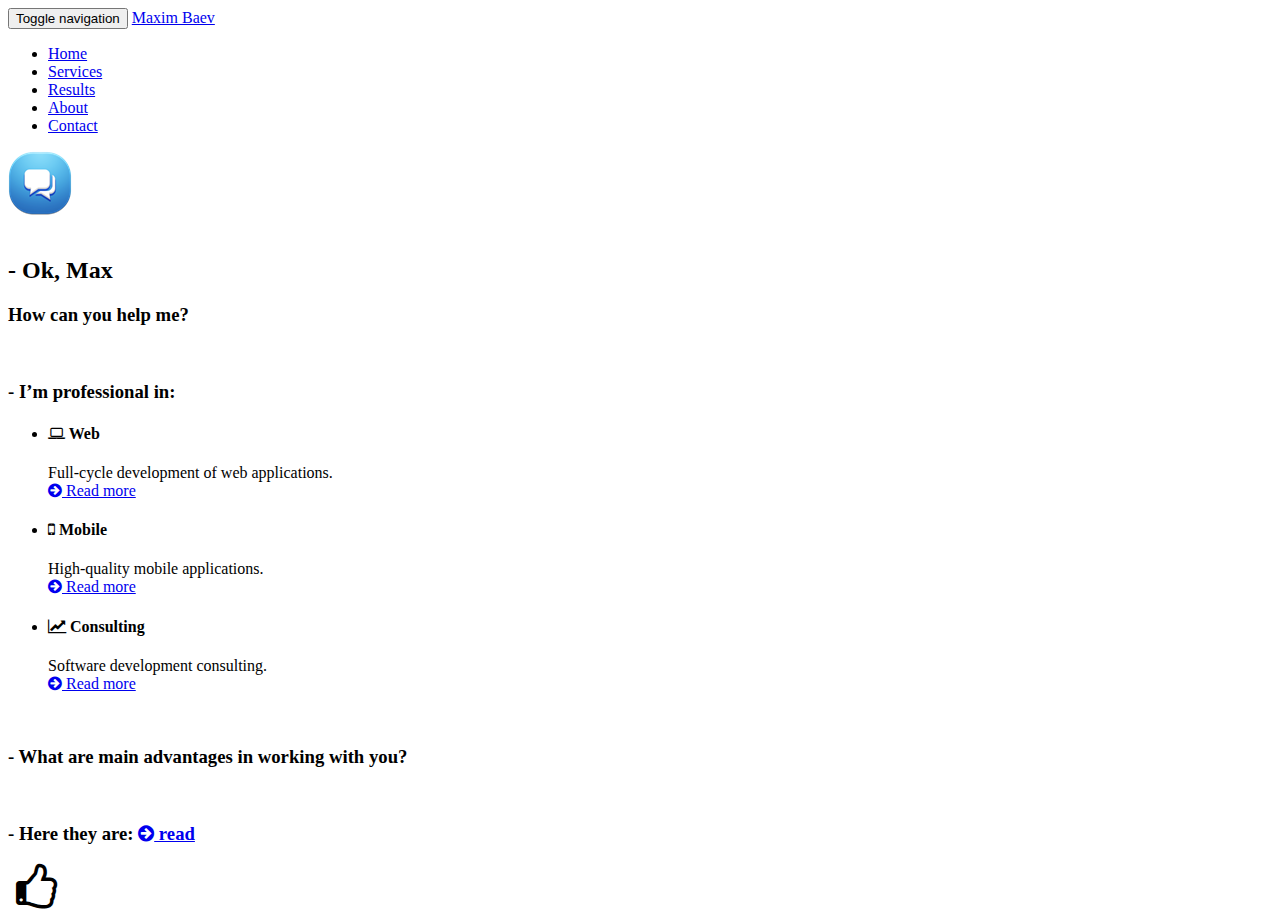
==== commit 8099cb5a: "Fixed about page" ====
--- a/index.html
+++ b/index.html
@@ -1,4 +1,4 @@
-<!doctype html> <html class="no-js"> <head> <meta charset="utf-8"> <title>Maxim Baev</title> <meta name="description" content=""> <meta name="viewport" content="width=device-width"> <!-- Place favicon.ico and apple-touch-icon.png in the root directory --> <link rel="stylesheet" href="styles/vendor.1ab8ddcb.css"> <link rel="stylesheet" href="styles/main.ff2bc9b8.css">  <body ng-app="maxausApp"> <!--[if lt IE 7]>
+<!doctype html> <html class="no-js"> <head> <meta charset="utf-8"> <title>Maxim Baev</title> <meta name="description" content=""> <meta name="viewport" content="width=device-width"> <!-- Place favicon.ico and apple-touch-icon.png in the root directory --> <link rel="stylesheet" href="styles/vendor.1ab8ddcb.css"> <link rel="stylesheet" href="styles/main.1e03f28f.css">  <body ng-app="maxausApp"> <!--[if lt IE 7]>
       <p class="browsehappy">You are using an <strong>outdated</strong> browser. Please <a href="http://browsehappy.com/">upgrade your browser</a> to improve your experience.</p>
     <![endif]--> <div class="navbar navbar-default navbar-fixed-top" role="navigation"> <div class="container"> <div class="navbar-header"> <button type="button" class="navbar-toggle" data-toggle="collapse" data-target=".navbar-collapse"> <span class="sr-only">Toggle navigation</span> <span class="icon-bar"></span> <span class="icon-bar"></span> <span class="icon-bar"></span> </button> <a class="navbar-brand" ng-href="#/">Maxim Baev</a> </div> <div class="navbar-collapse collapse"> <ul class="nav navbar-nav navbar-right"> <li id="home" class="active"><a ng-href="#/">Home</a></li> <li id="services"><a ng-href="#/services">Services</a></li> <li id="results"><a ng-href="#/results">Results</a></li> <li id="about"><a ng-href="#/about">About</a></li> <li id="contact"><a ng-href="#/contact"><span class="glyphicon glyphicon-user"></span> Contact</a></li> </ul> </div><!--/.nav-collapse --> </div> </div> <!-- Add your site or application content here --> <div class="container"> <div ng-view=""></div> </div> <!--<div class="footer">--> <!--<a href="http://angel.co/maxim-baev" target="_blank"><img src="../images/licon_angel.a1d959c3.png"/><span class="text-muted">Maxim Baev</span></a>&nbsp; &copy; 2015--> <!--</div>--> <!-- Google Analytics: change UA-XXXXX-X to be your site's ID --> <script>(function(i,s,o,g,r,a,m){i['GoogleAnalyticsObject']=r;i[r]=i[r]||function(){
        (i[r].q=i[r].q||[]).push(arguments)},i[r].l=1*new Date();a=s.createElement(o),
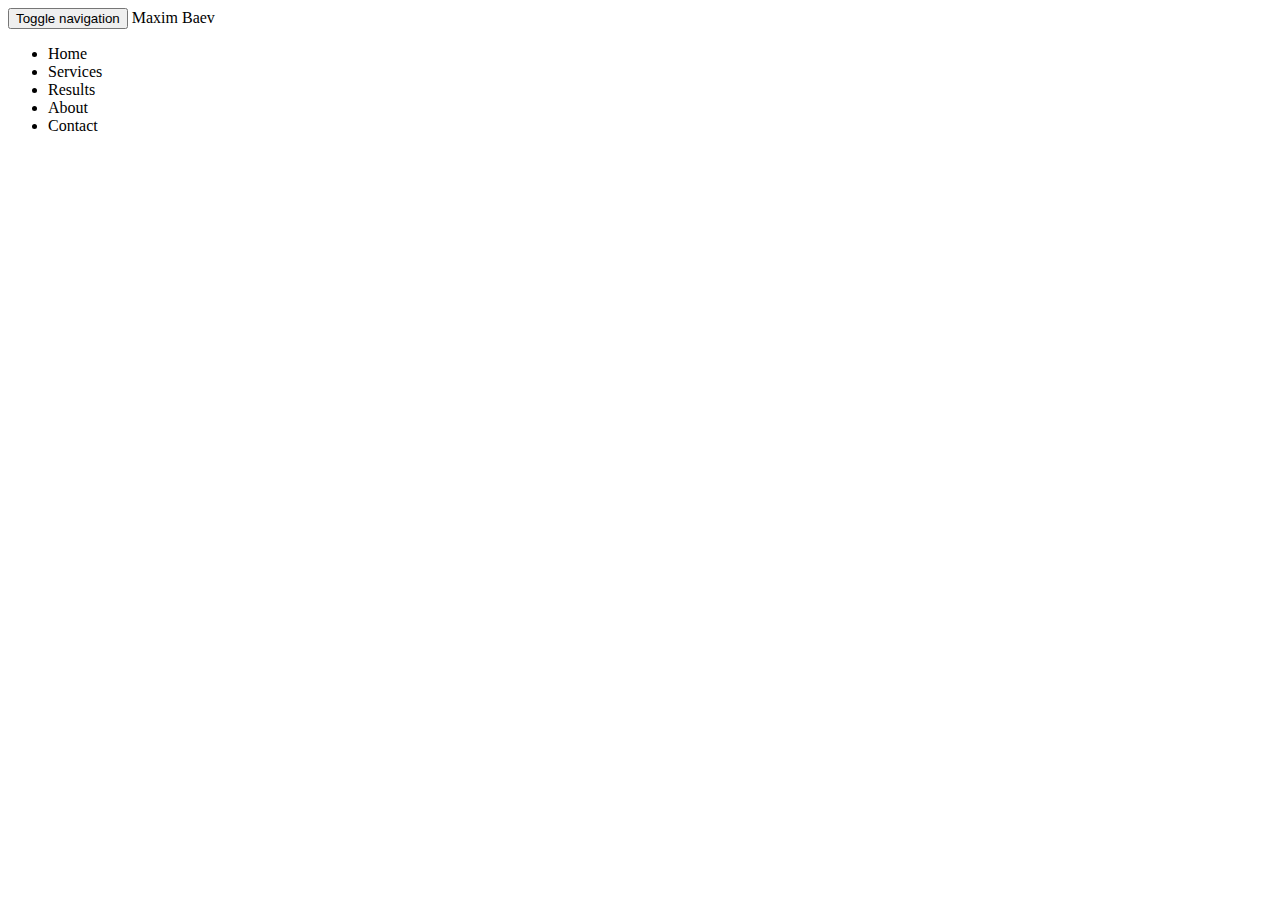
==== commit 745a9ca5: "Fixed styles." ====
--- a/index.html
+++ b/index.html
@@ -1,4 +1,4 @@
-<!doctype html> <html class="no-js"> <head> <meta charset="utf-8"> <title>Maxim Baev</title> <meta name="description" content=""> <meta name="viewport" content="width=device-width"> <!-- Place favicon.ico and apple-touch-icon.png in the root directory --> <link rel="stylesheet" href="styles/vendor.1ab8ddcb.css"> <link rel="stylesheet" href="styles/main.1e03f28f.css">  <body ng-app="maxausApp"> <!--[if lt IE 7]>
+<!doctype html> <html class="no-js"> <head> <meta name="description" content="Personal page of software developer maxim Baev"> <meta name="keywords" content="software,development,frontend,backend,outsource,maxim,baev"> <meta name="author" content="Maxim Baev"> <meta charset="utf-8"> <title>Maxim Baev</title> <meta name="viewport" content="width=device-width"> <!-- Place favicon.ico and apple-touch-icon.png in the root directory --> <link rel="stylesheet" href="styles/vendor.1ab8ddcb.css"> <link rel="stylesheet" href="styles/main.3f023a8a.css">  <body ng-app="maxausApp"> <!--[if lt IE 7]>
       <p class="browsehappy">You are using an <strong>outdated</strong> browser. Please <a href="http://browsehappy.com/">upgrade your browser</a> to improve your experience.</p>
     <![endif]--> <div class="navbar navbar-default navbar-fixed-top" role="navigation"> <div class="container"> <div class="navbar-header"> <button type="button" class="navbar-toggle" data-toggle="collapse" data-target=".navbar-collapse"> <span class="sr-only">Toggle navigation</span> <span class="icon-bar"></span> <span class="icon-bar"></span> <span class="icon-bar"></span> </button> <a class="navbar-brand" ng-href="#/">Maxim Baev</a> </div> <div class="navbar-collapse collapse"> <ul class="nav navbar-nav navbar-right"> <li id="home" class="active"><a ng-href="#/">Home</a></li> <li id="services"><a ng-href="#/services">Services</a></li> <li id="results"><a ng-href="#/results">Results</a></li> <li id="about"><a ng-href="#/about">About</a></li> <li id="contact"><a ng-href="#/contact"><span class="glyphicon glyphicon-user"></span> Contact</a></li> </ul> </div><!--/.nav-collapse --> </div> </div> <!-- Add your site or application content here --> <div class="container"> <div ng-view=""></div> </div> <!--<div class="footer">--> <!--<a href="http://angel.co/maxim-baev" target="_blank"><img src="../images/licon_angel.a1d959c3.png"/><span class="text-muted">Maxim Baev</span></a>&nbsp; &copy; 2015--> <!--</div>--> <!-- Google Analytics: change UA-XXXXX-X to be your site's ID --> <script>(function(i,s,o,g,r,a,m){i['GoogleAnalyticsObject']=r;i[r]=i[r]||function(){
        (i[r].q=i[r].q||[]).push(arguments)},i[r].l=1*new Date();a=s.createElement(o),
@@ -7,5 +7,5 @@
 
        ga('create', 'UA-XXXXX-X');
        ga('send', 'pageview');</script> <!--[if lt IE 9]>
-    <script src="scripts/oldieshim.76f279db.js"></script>
-    <![endif]--> <script src="scripts/vendor.223acf9c.js"></script> <script src="scripts/scripts.22e98f0e.js"></script>  +    <script src="scripts/oldieshim.fa8ddb71.js"></script>
+    <![endif]--> <script src="scripts/vendor.242a6f77.js"></script> <script src="scripts/scripts.22e98f0e.js"></script>  